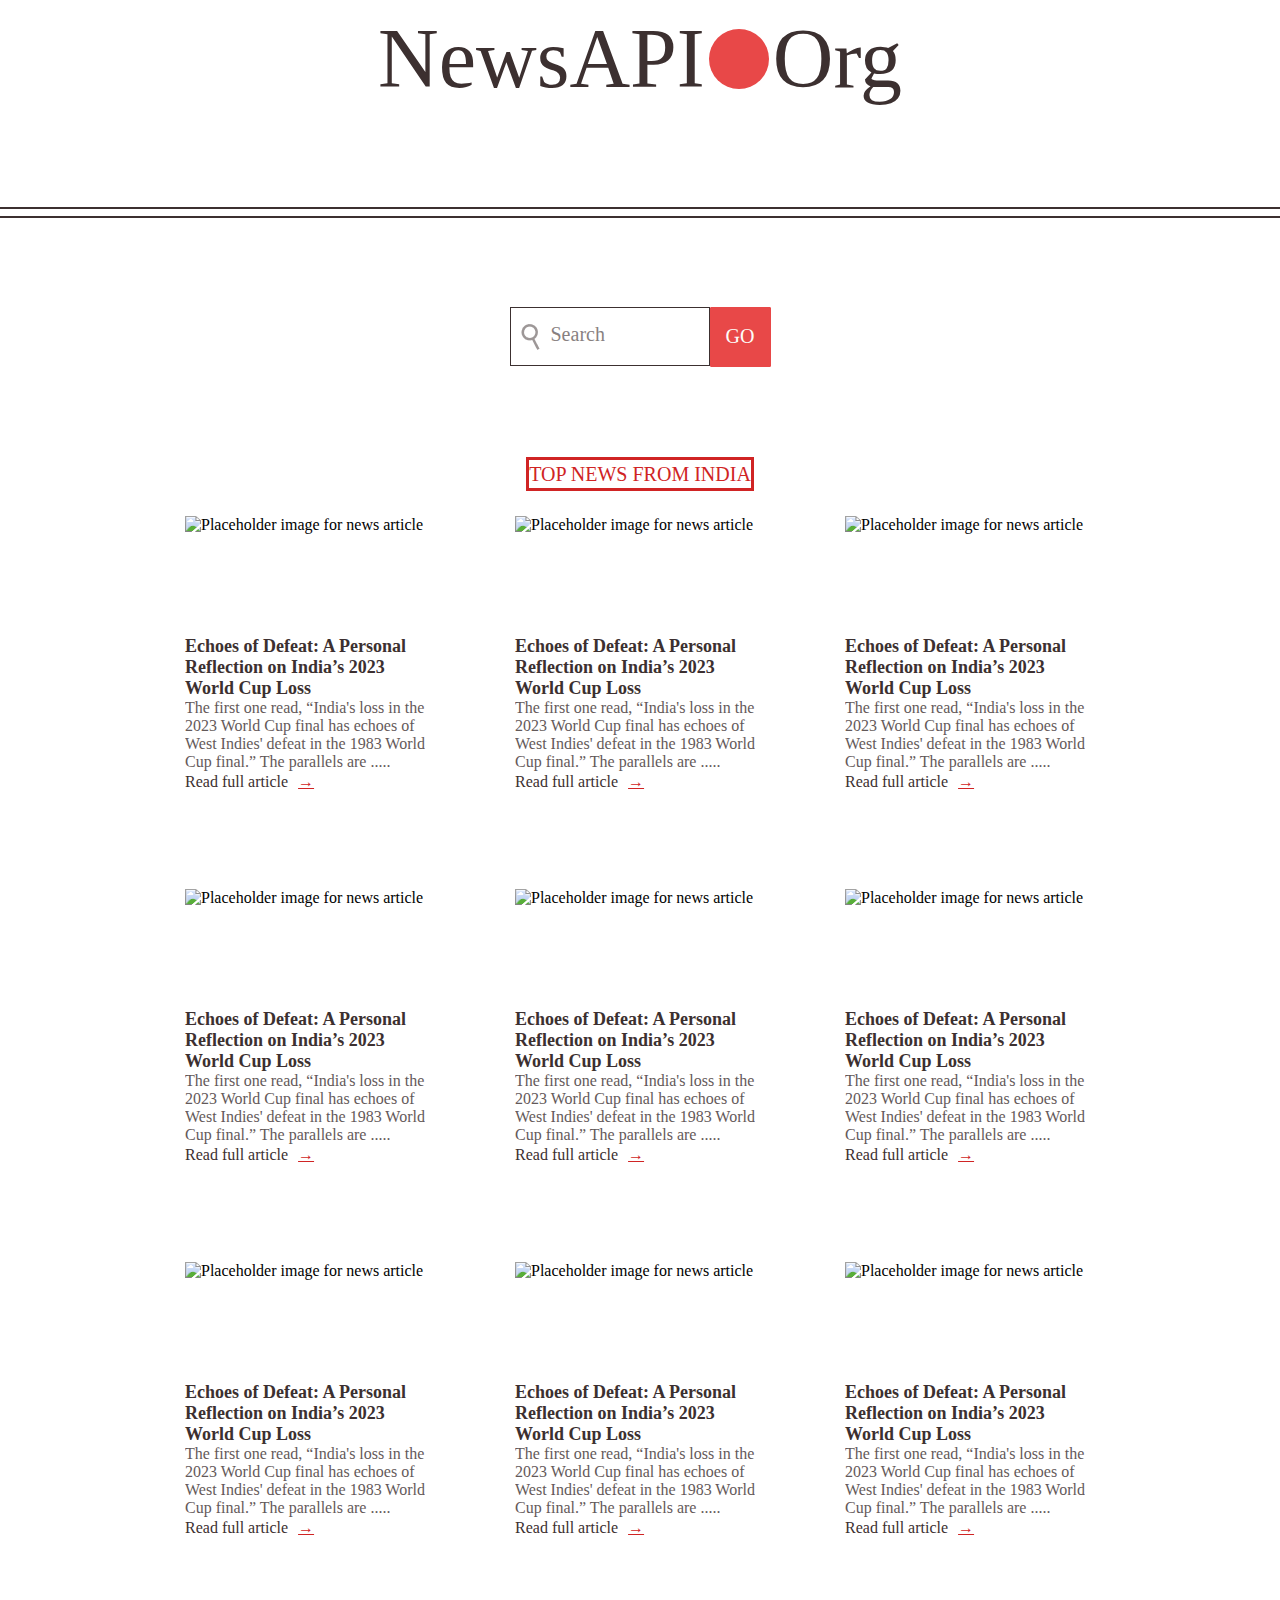
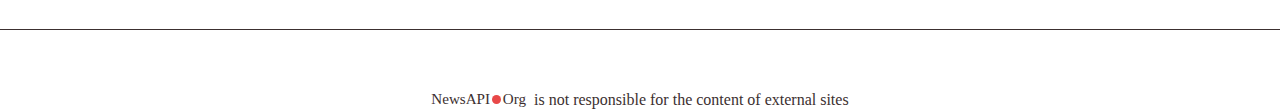
==== public/index.html @ dfbeb077 "Hackathon Project structure setting" ====
<!DOCTYPE html>
<html lang="en">
<head>
    <meta charset="UTF-8">
    <meta name="viewport" content="width=device-width, initial-scale=1.0">
    <title>Welcome to News API</title>
    <link rel="stylesheet" href="./styles2.css">
    <link rel="stylesheet" href="./mobile-style.css">
</head>
<body>
    <div class="container">
        <!-- Header Section -->
        <div class="header ">
            <div class="title">NewsAPI</div>
            <div class="circle"></div>
            <div class="title">Org</div>
           
        </div>
        
        <div class="divider" >
            <div style="width: 1440px; height: 0px; border: 1px #3C3030 solid"></div>
            <div style="width: 1440px; height: 0px; border: 1px #3C3030 solid"></div>
        </div>
        
       
        
        
       
        
   

    <!-- Search Bar Section -->
    <div class="search-container">
        <form action="" method="GET">
            <input type="text" class="search-box" placeholder="Search" id="textBox">
            <button class="go-button" id="searchPress"type="submit" onclick="handleClick()" >GO</button>
        </form>
    </div>

    <!-- News Section -->
    <div class="news-section">
        <h3 class="section-title" style="text-align: left;">Top News from India</h3>
        <div class="news-items"id="news">
           <div class="news-rows" >
            <div class="news-item">
                <img src="https://via.placeholder.com/250x120" alt="Placeholder image for news article" />
                <h2 class="headline">Echoes of Defeat: A Personal Reflection on India’s 2023 World Cup Loss</h2>
                <p class="description">The first one read, “India's loss in the 2023 World Cup final has echoes of West Indies' defeat in the 1983 World Cup final.” The parallels are .....</p>
                <div class="read-more">
                    <p class="read-text">Read full article</p>
                    <a href="#" class="read-link">→</a>
                </div>
            </div>

            <div class="news-item">
                <img src="https://via.placeholder.com/250x120" alt="Placeholder image for news article" />
                <h2 class="headline">Echoes of Defeat: A Personal Reflection on India’s 2023 World Cup Loss</h2>
                <p class="description">The first one read, “India's loss in the 2023 World Cup final has echoes of West Indies' defeat in the 1983 World Cup final.” The parallels are .....</p>
                <div class="read-more">
                    <p class="read-text">Read full article</p>
                    <a href="#" class="read-link">→</a>
                </div>
            </div>
            <div class="news-item">
                <img src="https://via.placeholder.com/250x120" alt="Placeholder image for news article" />
                <h2 class="headline">Echoes of Defeat: A Personal Reflection on India’s 2023 World Cup Loss</h2>
                <p class="description">The first one read, “India's loss in the 2023 World Cup final has echoes of West Indies' defeat in the 1983 World Cup final.” The parallels are .....</p>
                <div class="read-more">
                    <p class="read-text">Read full article</p>
                    <a href="#" class="read-link">→</a>
                </div>
            </div>

           </div>
           <div class="news-rows">
            <div class="news-item">
                <img src="https://via.placeholder.com/250x120" alt="Placeholder image for news article" />
                <h2 class="headline">Echoes of Defeat: A Personal Reflection on India’s 2023 World Cup Loss</h2>
                <p class="description">The first one read, “India's loss in the 2023 World Cup final has echoes of West Indies' defeat in the 1983 World Cup final.” The parallels are .....</p>
                <div class="read-more">
                    <p class="read-text">Read full article</p>
                    <a href="#" class="read-link">→</a>
                </div>
            </div>

            <div class="news-item">
                <img src="https://via.placeholder.com/250x120" alt="Placeholder image for news article" />
                <h2 class="headline">Echoes of Defeat: A Personal Reflection on India’s 2023 World Cup Loss</h2>
                <p class="description">The first one read, “India's loss in the 2023 World Cup final has echoes of West Indies' defeat in the 1983 World Cup final.” The parallels are .....</p>
                <div class="read-more">
                    <p class="read-text">Read full article</p>
                    <a href="#" class="read-link">→</a>
                </div>
            </div>
            <div class="news-item">
                <img src="https://via.placeholder.com/250x120" alt="Placeholder image for news article" />
                <h2 class="headline">Echoes of Defeat: A Personal Reflection on India’s 2023 World Cup Loss</h2>
                <p class="description">The first one read, “India's loss in the 2023 World Cup final has echoes of West Indies' defeat in the 1983 World Cup final.” The parallels are .....</p>
                <div class="read-more">
                    <p class="read-text">Read full article</p>
                    <a href="#" class="read-link">→</a>
                </div>
            </div>
            
           </div>
        <div class="news-rows">
            <div class="news-item">
                <img src="https://via.placeholder.com/250x120" alt="Placeholder image for news article" />
                <h2 class="headline">Echoes of Defeat: A Personal Reflection on India’s 2023 World Cup Loss</h2>
                <p class="description">The first one read, “India's loss in the 2023 World Cup final has echoes of West Indies' defeat in the 1983 World Cup final.” The parallels are .....</p>
                <div class="read-more">
                    <p class="read-text">Read full article</p>
                    <a href="#" class="read-link">→</a>
                </div>
            </div>

            <div class="news-item">
                <img src="https://via.placeholder.com/250x120" alt="Placeholder image for news article" />
                <h2 class="headline">Echoes of Defeat: A Personal Reflection on India’s 2023 World Cup Loss</h2>
                <p class="description">The first one read, “India's loss in the 2023 World Cup final has echoes of West Indies' defeat in the 1983 World Cup final.” The parallels are .....</p>
                <div class="read-more">
                    <p class="read-text">Read full article</p>
                    <a href="#" class="read-link">→</a>
                </div>
            </div>
            <div class="news-item">
                <img src="https://via.placeholder.com/250x120" alt="Placeholder image for news article" />
                <h2 class="headline">Echoes of Defeat: A Personal Reflection on India’s 2023 World Cup Loss</h2>
                <p class="description">The first one read, “India's loss in the 2023 World Cup final has echoes of West Indies' defeat in the 1983 World Cup final.” The parallels are .....</p>
                <div class="read-more">
                    <p class="read-text">Read full article</p>
                    <a href="#" class="read-link">→</a>
                </div>
            </div>
            
        </div>



        </div>
    </div>

      <!-- Footer Section -->
      <div class="footer">
      
        <div class="footer-text">
            <div class="footer-logo">
                <h3 class="logo">NewsAPI</h3>
                <div class="logo-dot"></div>
                <h3 class="logo-subtitle">Org</h3>
            </div>
            <p class="disclaimer">is not responsible for the content of external sites</p>
        </div>
   </div>


</div> 
<script src="./index.js"   type="application/javascript"></script>
</body>
</html>
---- public/styles2.css ----
*{
    padding: 0px;
    margin: 0px;
    box-sizing: border-box;

}
.container{
    width:100% ;
    height: 100%;
    display: flex;
    align-items: center;
    justify-content: center;
    gap: 89px;
    flex-direction: column;
 
    
}

.header{
    
    display: flex;
    align-items: center;
    justify-content: center;
    gap:4px;
    width:100%
    
}
.header .circle {
    width: 60px;
    height: 60px;
    background: #E84848;
    border-radius: 9999px;
}
.header .title {
     color: #3C3030;
     font-family:Iowan Old Style ;
     font-size: 84px;
     font-weight: 400;
     line-height: 117.60px;
     word-wrap: break-word
   
}
.divider{
    width: 100%; 
    height: 100%; 
    flex-direction: column; 
    justify-content: flex-start; 
    align-items: flex-start; 
    gap: 7px; 
    display: flex
}
.search-container {
    width: 327px;
    height: 61px;
    
   
}
.search-container form {
   display: flex;
   align-items: center;
   justify-content: center;
   
   
   
    
}
.search-container form .search-box{
    background-image: url(./images/search.png);
    background-repeat: no-repeat;
    background-position:10px center ;
    width: 200px;
    height: 59px;
    padding-left: 40px;
    border: 1px solid #3C3030;
   
    

}

.search-container form .search-box::placeholder{
    opacity: 0.61;
    color: #3C3030;
    font-size: 20px;
    font-family: Iowan Old Style;
    font-weight: 400;
}
.go-button{
    height: 60px;
    width: 61px;
    color: #FDFDFA;
    background-color:  #E84848;
    font-size: 20px;
    font-family: Iowan Old Style;
    font-weight: 400;
   
    border-radius: 1px;
    border: 1px #E84848 solid;
    

}
.news-section{
    display: flex;
    flex-direction: column;
    justify-content: center;
    align-items: center;
    gap: 25px;
    width: 100%;

    
   
}
.news-section .section-title{
    border: 3px solid #D02424;
    
    color: #D02424;
    font-size: 20px;
    font-family: Inria Sans;
    font-weight: 400;
    text-transform: uppercase;
    line-height: 28px;
    word-wrap: break-word;
    text-align: right;
}
.news-section .news-items{
    display: flex;
    flex-direction: column;
    justify-content: flex-start;
    align-items: flex-start;
    gap: 96px;
    
}
.news-section .news-items .news-item img {
    width: 250px;
    height: 120px;
}

    

.news-rows{
    display:flex;
    flex-direction: row;

    justify-content: flex-start;
    align-items: flex-start;
    gap:80px;

}
.news-section .news-items .news-rows .news-item{
    display: flex;
    flex-direction: column;
    align-items: flex-start;
    justify-content: flex-start;
}
.news-section .news-items .news-item .headline {
    width: 250px;
    color: #3C3030;
    font-size: 18px;
    font-family: Inknut Antiqua;
    font-weight: 600;
    word-wrap: break-word;
}
.news-section .news-items .news-item .description {
    width: 250px;
    opacity: 0.80;
    color: #3C3030;
    font-size: 16px;
    font-family: Inter;
    font-weight: 400;
    word-wrap: break-word;
}
.news-section .news-items .news-item .read-more {
    justify-content: flex-start;
    align-items: flex-start;
    gap: 10px;
    display: flex;
}
.news-section .news-items .news-item .read-more .read-text {
    color: #3C3030;
    font-size: 16px;
    font-family: Inria Sans;
    font-weight: 400;
    line-height: 22.40px;
    word-wrap: break-word;
}
.news-section .news-items .news-item .read-more .read-link {
    color: #D02424;
    font-size: 16px;
    font-family: Inter;
    font-weight: 700;
    text-decoration: underline;
    line-height: 22.40px;
    word-wrap: break-word;
}

.footer {
    text-align: center;
    width: 1440px;
     border-top: 1px #3C3030 solid;
    padding-top: 59px;
}


.footer-text{
    justify-content: flex-start;
    align-items: flex-start;
    gap: 8px;
    display: inline-flex;
}
.footer .footer-text .footer-logo {
    justify-content: flex-start;
    align-items: center;
    gap: 2.26px;
    display: flex;
}
.footer .footer-text .footer-logo .logo {
    color: #3C3030;
    font-size: 15.10px;
    font-family: Iowan Old Style;
    font-weight: 400;
    line-height: 21.13px;
    word-wrap: break-word;
}
.footer .footer-text .footer-logo .logo-dot {
    width: 8.30px;
    height: 8.30px;
    background: #E84848;
    border-radius: 9999px;
}

.footer .footer-text .footer-logo .logo-subtitle {
    color: #3C3030;
    font-size: 15.10px;
    font-family: Iowan Old Style;
    font-weight: 400;
    line-height: 21.13px;
    word-wrap: break-word;
}

.footer .footer-text .disclaimer {
    color: #3C3030;
    font-size: 16px;
    font-family: Inria Serif;
    font-weight: 400;
    line-height: 22.40px;
    word-wrap: break-word;
}
---- public/mobile-style.css ----
@media (max-width:480px)  { /* smartphones, iPhone, portrait 480x320 phones */
    .container{
         gap: 60px;
    }
    .header{
        gap: 4px;
    }
    .header .title{
        font-size: 35.96px;
        line-height: 50.34px;
      }
    .header .circle{
    width: 25.81px;
    height: 25.81px;
  
    }
    .search-container form .search-box{
        width: 300px;
    }
    .news-section{
        gap: 18px;
    }
    .news-section .news-items{
        gap:64px;

    }
    .news-section .news-items .news-item img {
        width: 364px;
        height: 180px;
    }
 .news-rows{
            display:flex;
            flex-direction: column;
        
            justify-content: center;
            align-items: center;
            gap: 64px;
        
        }
        .news-item{
            gap: 16px;
        }
        .news-section .news-items .news-item .headline{
            width: 360px;
        }
        .news-section .news-items .news-item .description{
            width: 361px;
        }
    .footer{
        width: 414px;
        padding-top: 28px;
        padding-bottom: 28px;
    }
    .disclaimer{
        width: 181px
    }
    .footer .footer-text{
        flex-direction: column;
        justify-content: center;
        align-items: center;
    }
    
}
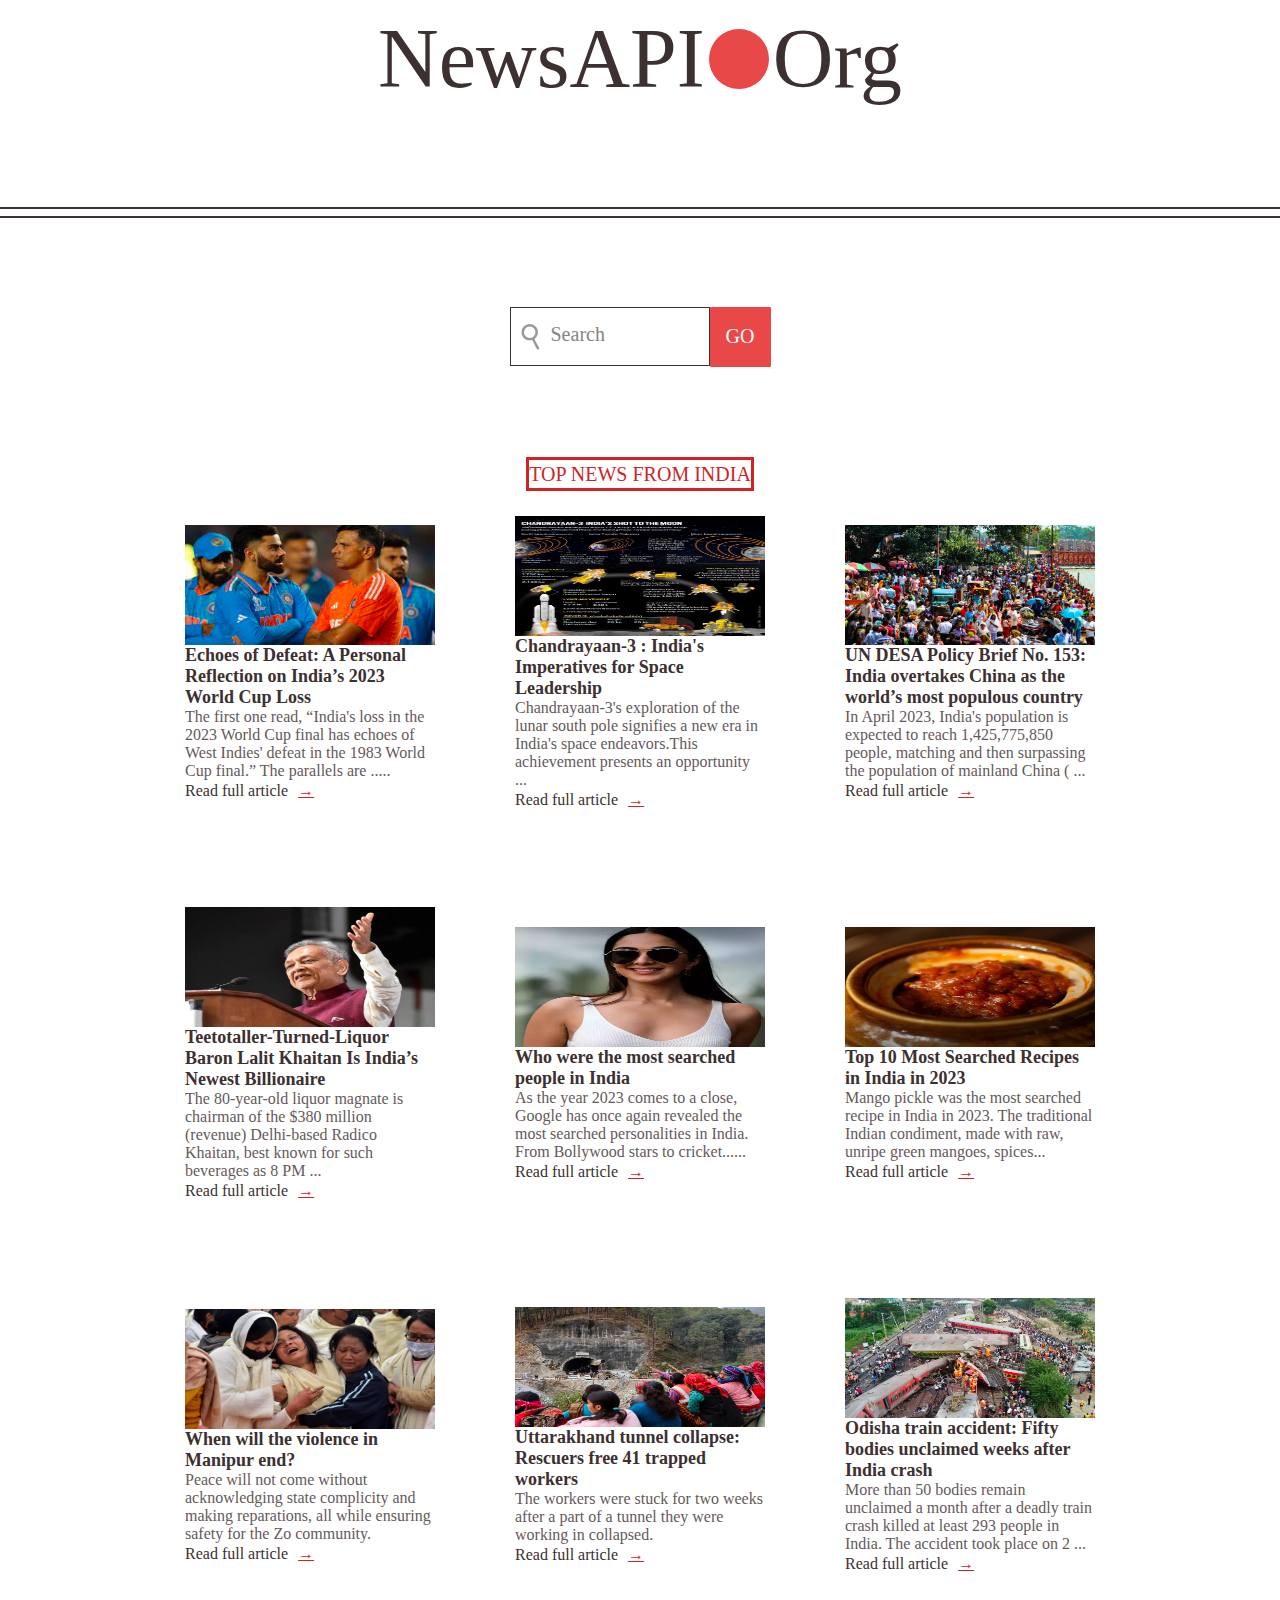
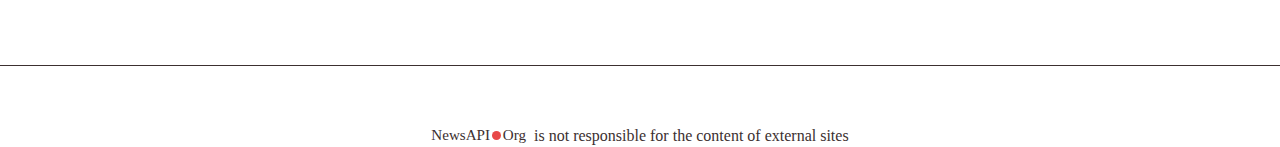
==== commit 6d8bc593: "fixed some responsive issue updated dummy content" ====
--- a/public/index.html
+++ b/public/index.html
@@ -18,23 +18,15 @@
         </div>
         
         <div class="divider" >
-            <div style="width: 1440px; height: 0px; border: 1px #3C3030 solid"></div>
-            <div style="width: 1440px; height: 0px; border: 1px #3C3030 solid"></div>
+            <div class="hr"></div>
+            <div class="hr"></div>
         </div>
-        
-       
-        
-        
-       
-        
-   
-
     <!-- Search Bar Section -->
     <div class="search-container">
-        <form action="" method="GET">
+        <div  class="form">
             <input type="text" class="search-box" placeholder="Search" id="textBox">
             <button class="go-button" id="searchPress"type="submit" onclick="handleClick()" >GO</button>
-        </form>
+        </div>
     </div>
 
     <!-- News Section -->
@@ -43,93 +35,125 @@
         <div class="news-items"id="news">
            <div class="news-rows" >
             <div class="news-item">
-                <img src="https://via.placeholder.com/250x120" alt="Placeholder image for news article" />
+                <img src="./images/news-1.png" alt="Placeholder image for news article" />
                 <h2 class="headline">Echoes of Defeat: A Personal Reflection on India’s 2023 World Cup Loss</h2>
                 <p class="description">The first one read, “India's loss in the 2023 World Cup final has echoes of West Indies' defeat in the 1983 World Cup final.” The parallels are .....</p>
                 <div class="read-more">
                     <p class="read-text">Read full article</p>
-                    <a href="#" class="read-link">→</a>
+                    <a href="https://medium.com/@gouravmodi/echoes-of-defeat-a-personal-reflection-on-indias-2023-world-cup-loss-3177e485c1a0" class="read-link">→</a>
                 </div>
             </div>
 
             <div class="news-item">
-                <img src="https://via.placeholder.com/250x120" alt="Placeholder image for news article" />
-                <h2 class="headline">Echoes of Defeat: A Personal Reflection on India’s 2023 World Cup Loss</h2>
-                <p class="description">The first one read, “India's loss in the 2023 World Cup final has echoes of West Indies' defeat in the 1983 World Cup final.” The parallels are .....</p>
+                <img src="./images/news-2.png" alt="Placeholder image for news article" />
+                <h2 class="headline">Chandrayaan-3 : 
+                    India's Imperatives for Space Leadership</h2>
+                <p class="description">Chandrayaan-3's exploration of the lunar 
+                    south pole signifies a new era in India's 
+                    space endeavors.This achievement presents 
+                    an opportunity ...</p>
                 <div class="read-more">
                     <p class="read-text">Read full article</p>
-                    <a href="#" class="read-link">→</a>
+                    <a href="https://www.drishtiias.com/daily-updates/daily-news-editorials/chandrayaan-3-india-s-imperatives-for-space-leadership" class="read-link">→</a>
                 </div>
             </div>
             <div class="news-item">
-                <img src="https://via.placeholder.com/250x120" alt="Placeholder image for news article" />
-                <h2 class="headline">Echoes of Defeat: A Personal Reflection on India’s 2023 World Cup Loss</h2>
-                <p class="description">The first one read, “India's loss in the 2023 World Cup final has echoes of West Indies' defeat in the 1983 World Cup final.” The parallels are .....</p>
+                <img src="./images/news-3.png" alt="Placeholder image for news article" />
+                <h2 class="headline">UN DESA Policy Brief No. 153: 
+                    India overtakes China as the world’s 
+                    most populous country</h2>
+                <p class="description">In April 2023, India's population 
+                    is expected to reach 1,425,775,850 people, 
+                    matching and then surpassing the population 
+                    of mainland China ( ... </p>
                 <div class="read-more">
                     <p class="read-text">Read full article</p>
-                    <a href="#" class="read-link">→</a>
+                    <a href="https://www.un.org/development/desa/dpad/publication/un-desa-policy-brief-no-153-india-overtakes-china-as-the-worlds-most-populous-country/" class="read-link">→</a>
                 </div>
             </div>
 
            </div>
            <div class="news-rows">
             <div class="news-item">
-                <img src="https://via.placeholder.com/250x120" alt="Placeholder image for news article" />
-                <h2 class="headline">Echoes of Defeat: A Personal Reflection on India’s 2023 World Cup Loss</h2>
-                <p class="description">The first one read, “India's loss in the 2023 World Cup final has echoes of West Indies' defeat in the 1983 World Cup final.” The parallels are .....</p>
+                <img src="./images/news-4.png" alt="Placeholder image for news article" />
+                <h2 class="headline">Teetotaller-Turned-Liquor 
+                    Baron Lalit Khaitan Is India’s Newest 
+                    Billionaire</h2>
+                <p class="description"> The 80-year-old liquor magnate is chairman 
+                    of the $380 million (revenue) Delhi-based 
+                    Radico Khaitan, best known for such 
+                    beverages as 8 PM ...</p>
                 <div class="read-more">
                     <p class="read-text">Read full article</p>
-                    <a href="#" class="read-link">→</a>
+                    <a href="https://www.forbes.com/sites/anuraghunathan/2023/12/12/teetotaller-turned-liquor-baron-lalit-khaitan-is-indias-newest-billionaire/?sh=14ef680d6508" class="read-link">→</a>
+                </div>
+            </div>
+            <div class="news-item">
+                <img src="./images/news-5.png" alt="Placeholder image for news article" />
+                <h2 class="headline">  Who were the most searched people in India
+                </h2>
+                <p class="description">As the year 2023 comes to a close, 
+                    Google has once again revealed the most 
+                    searched personalities in India. 
+                    From Bollywood stars to cricket......</p>
+                <div class="read-more">
+                    <p class="read-text">Read full article</p>
+                    <a href="https://Top 10 Most Searched Recipes in India in 2023" class="read-link">→</a>
                 </div>
             </div>
 
+           
             <div class="news-item">
-                <img src="https://via.placeholder.com/250x120" alt="Placeholder image for news article" />
-                <h2 class="headline">Echoes of Defeat: A Personal Reflection on India’s 2023 World Cup Loss</h2>
-                <p class="description">The first one read, “India's loss in the 2023 World Cup final has echoes of West Indies' defeat in the 1983 World Cup final.” The parallels are .....</p>
+                <img src="./images/news-6.png" alt="Placeholder image for news article" />
+                <h2 class="headline"> Top 10 Most Searched Recipes in India in 2023</h2>
+                <p class="description"> Mango pickle was the most searched 
+                    recipe in India in 2023. The traditional 
+                    Indian condiment, made with raw, unripe 
+                    green mangoes, spices...</p>
                 <div class="read-more">
                     <p class="read-text">Read full article</p>
-                    <a href="#" class="read-link">→</a>
-                </div>
-            </div>
-            <div class="news-item">
-                <img src="https://via.placeholder.com/250x120" alt="Placeholder image for news article" />
-                <h2 class="headline">Echoes of Defeat: A Personal Reflection on India’s 2023 World Cup Loss</h2>
-                <p class="description">The first one read, “India's loss in the 2023 World Cup final has echoes of West Indies' defeat in the 1983 World Cup final.” The parallels are .....</p>
-                <div class="read-more">
-                    <p class="read-text">Read full article</p>
-                    <a href="#" class="read-link">→</a>
+                    <a href="https://Top 10 Most Searched Recipes in India in 2023" class="read-link">→</a>
                 </div>
             </div>
             
            </div>
         <div class="news-rows">
             <div class="news-item">
-                <img src="https://via.placeholder.com/250x120" alt="Placeholder image for news article" />
-                <h2 class="headline">Echoes of Defeat: A Personal Reflection on India’s 2023 World Cup Loss</h2>
-                <p class="description">The first one read, “India's loss in the 2023 World Cup final has echoes of West Indies' defeat in the 1983 World Cup final.” The parallels are .....</p>
+                <img src="./images/news-7.png" alt="Placeholder image for news article" />
+                <h2 class="headline"> When will the violence in Manipur end?</h2>
+                <p class="description"> Peace will not come without acknowledging state 
+                    complicity and making reparations, 
+                    all while ensuring safety for the Zo
+                    community.</p>
                 <div class="read-more">
                     <p class="read-text">Read full article</p>
-                    <a href="#" class="read-link">→</a>
+                    <a href="https://frontline.thehindu.com/politics/a-community-wronged-when-will-the-manipur-violence-end-futile-peace-negotiations/article67610577.ec" class="read-link">→</a>
                 </div>
             </div>
 
             <div class="news-item">
-                <img src="https://via.placeholder.com/250x120" alt="Placeholder image for news article" />
-                <h2 class="headline">Echoes of Defeat: A Personal Reflection on India’s 2023 World Cup Loss</h2>
-                <p class="description">The first one read, “India's loss in the 2023 World Cup final has echoes of West Indies' defeat in the 1983 World Cup final.” The parallels are .....</p>
+                <img src="./images/news-8.png" alt="Placeholder image for news article" />
+                <h2 class="headline">  Uttarakhand tunnel collapse: 
+                    Rescuers free 41 trapped workers</h2>
+                <p class="description"> The workers were stuck for two weeks 
+                    after a part of a tunnel they were working 
+                    in collapsed.</p>
                 <div class="read-more">
                     <p class="read-text">Read full article</p>
-                    <a href="#" class="read-link">→</a>
+                    <a href="https://www.bbc.com/news/world-asia-india-67551478" class="read-link">→</a>
                 </div>
             </div>
             <div class="news-item">
-                <img src="https://via.placeholder.com/250x120" alt="Placeholder image for news article" />
-                <h2 class="headline">Echoes of Defeat: A Personal Reflection on India’s 2023 World Cup Loss</h2>
-                <p class="description">The first one read, “India's loss in the 2023 World Cup final has echoes of West Indies' defeat in the 1983 World Cup final.” The parallels are .....</p>
+                <img src="./images/news-9.png" alt="Placeholder image for news article" />
+                <h2 class="headline">Odisha train accident: Fifty 
+                    bodies unclaimed weeks after India crash</h2>
+                <p class="description">More than 50 bodies remain unclaimed 
+                    a month after a deadly train crash killed 
+                    at least 293 people in India. The accident 
+                    took place on 2 ...</p>
                 <div class="read-more">
                     <p class="read-text">Read full article</p>
-                    <a href="#" class="read-link">→</a>
+                    <a href="https://www.bbc.com/news/world-asia-india-66106218" class="read-link">→</a>
                 </div>
             </div>
             
--- a/public/styles2.css
+++ b/public/styles2.css
@@ -55,7 +55,7 @@
     
    
 }
-.search-container form {
+.search-container .form {
    display: flex;
    align-items: center;
    justify-content: center;
@@ -64,7 +64,7 @@
    
     
 }
-.search-container form .search-box{
+.search-container .form .search-box{
     background-image: url(./images/search.png);
     background-repeat: no-repeat;
     background-position:10px center ;
@@ -76,8 +76,13 @@
     
 
 }
-
-.search-container form .search-box::placeholder{
+.hr{
+    width: 1440px; 
+    height: 0px; 
+    border: 1px #3C3030 solid;
+}
+
+.search-container .form .search-box::placeholder{
     opacity: 0.61;
     color: #3C3030;
     font-size: 20px;
@@ -124,8 +129,8 @@
 .news-section .news-items{
     display: flex;
     flex-direction: column;
-    justify-content: flex-start;
-    align-items: flex-start;
+    justify-content: center;
+    align-items: center;
     gap: 96px;
     
 }
@@ -140,8 +145,8 @@
     display:flex;
     flex-direction: row;
 
-    justify-content: flex-start;
-    align-items: flex-start;
+    justify-content: center;
+    align-items: center;
     gap:80px;
 
 }
--- a/public/mobile-style.css
+++ b/public/mobile-style.css
@@ -1,6 +1,9 @@
 @media (max-width:480px)  { /* smartphones, iPhone, portrait 480x320 phones */
     .container{
          gap: 60px;
+    }
+    .hr{
+        width: 480px;
     }
     .header{
         gap: 4px;
@@ -28,6 +31,12 @@
         width: 364px;
         height: 180px;
     }
+.news-items{
+    display: flex;
+    flex-direction: column;
+    justify-content: center;
+    align-content: center;
+}
  .news-rows{
             display:flex;
             flex-direction: column;
